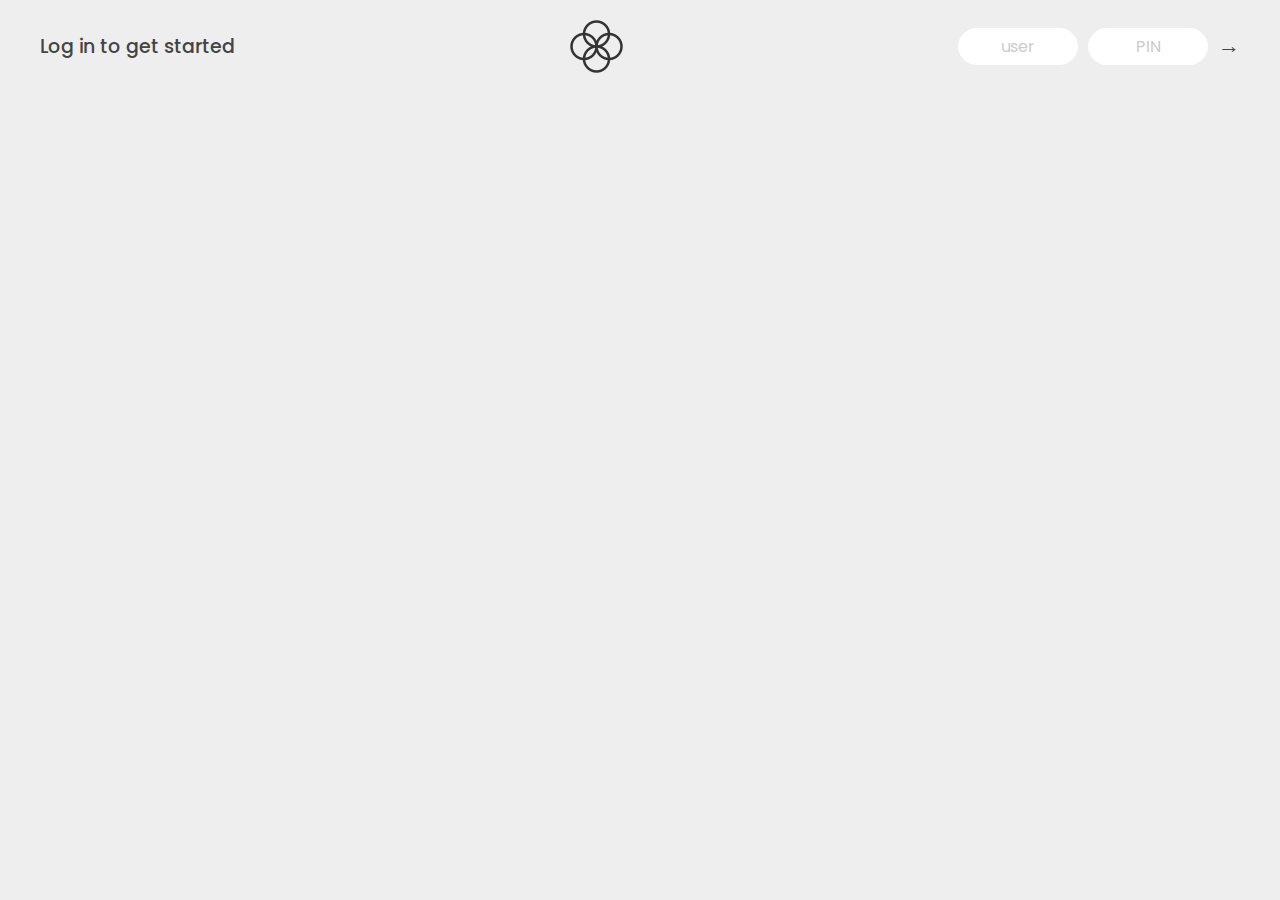
==== bankist/bankist.html @ f9e7317e "settign up bankist-app, implementing several first eatures" ====
<!DOCTYPE html>
<html lang="en">
  <head>
    <meta charset="UTF-8" />
    <meta name="viewport" content="width=device-width, initial-scale=1.0" />
    <meta http-equiv="X-UA-Compatible" content="ie=edge" />
    <link rel="shortcut icon" type="image/png" href="/bankist/icon.png" />
    <link
      href="https://fonts.googleapis.com/css?family=Poppins:400,500,600&display=swap"
      rel="stylesheet"
    />
    <link rel="stylesheet" href="/css/bankist.css" />
    <title>Bankist</title>
  </head>
  <body>
    <!-- TOP NAVIGATION -->
    <nav>
      <p class="welcome">Log in to get started</p>
      <img src="/bankist/logo.png" alt="Logo" class="logo" />
      <form class="login">
        <input type="text" placeholder="user" class="login__input login__input--user" />
        <!-- In practice, use type="password" -->
        <input type="text" placeholder="PIN" maxlength="4" class="login__input login__input--pin" />
        <button class="login__btn">&rarr;</button>
      </form>
    </nav>

    <main class="app">
      <!-- BALANCE -->
      <div class="balance">
        <div>
          <p class="balance__label">Current balance</p>
          <p class="balance__date">As of <span class="date">05/03/2037</span></p>
        </div>
        <p class="balance__value">0000€</p>
      </div>

      <!-- MOVEMENTS -->
      <div class="movements">
        <div class="movements__row">
          <div class="movements__type movements__type--deposit">2 deposit</div>
          <div class="movements__date">3 days ago</div>
          <div class="movements__value">4 000€</div>
        </div>
        <div class="movements__row">
          <div class="movements__type movements__type--withdrawal">1 withdrawal</div>
          <div class="movements__date">24/01/2037</div>
          <div class="movements__value">-378€</div>
        </div>
      </div>

      <!-- SUMMARY -->
      <div class="summary">
        <p class="summary__label">In</p>
        <p class="summary__value summary__value--in">0000€</p>
        <p class="summary__label">Out</p>
        <p class="summary__value summary__value--out">0000€</p>
        <p class="summary__label">Interest</p>
        <p class="summary__value summary__value--interest">0000€</p>
        <button class="btn--sort">&downarrow; SORT</button>
      </div>

      <!-- OPERATION: TRANSFERS -->
      <div class="operation operation--transfer">
        <h2>Transfer money</h2>
        <form class="form form--transfer">
          <input type="text" class="form__input form__input--to" />
          <input type="number" class="form__input form__input--amount" />
          <button class="form__btn form__btn--transfer">&rarr;</button>
          <label class="form__label">Transfer to</label>
          <label class="form__label">Amount</label>
        </form>
      </div>

      <!-- OPERATION: LOAN -->
      <div class="operation operation--loan">
        <h2>Request loan</h2>
        <form class="form form--loan">
          <input type="number" class="form__input form__input--loan-amount" />
          <button class="form__btn form__btn--loan">&rarr;</button>
          <label class="form__label form__label--loan">Amount</label>
        </form>
      </div>

      <!-- OPERATION: CLOSE -->
      <div class="operation operation--close">
        <h2>Close account</h2>
        <form class="form form--close">
          <input type="text" class="form__input form__input--user" />
          <input type="password" maxlength="6" class="form__input form__input--pin" />
          <button class="form__btn form__btn--close">&rarr;</button>
          <label class="form__label">Confirm user</label>
          <label class="form__label">Confirm PIN</label>
        </form>
      </div>

      <!-- LOGOUT TIMER -->
      <p class="logout-timer">You will be logged out in <span class="timer">05:00</span></p>
    </main>

    <!-- <footer>
      &copy; by Jonas Schmedtmann. Don't claim as your own :)
    </footer> -->
    <script src="./bankist.js"></script>
  </body>
</html>
---- css/bankist.css ----
* {
  margin: 0;
  padding: 0;
  box-sizing: inherit;
}

:root {
  --color-white: #ffffff;
  --color-black: #444;
  --color-primary: #e52a58;
  --color-secondary: #39b385;
  --color-tertiary: #ffb003;
}

html {
  font-size: 62.5%;
  box-sizing: border-box;
}

body {
  font-family: "Poppins", sans-serif;
  color: var(--color-black);
  background-color: #eee;
  height: 100vh;
  padding: 2rem;
}

nav {
  display: flex;
  justify-content: space-between;
  align-items: center;
  padding: 0 2rem;
}

.welcome {
  font-size: 1.9rem;
  font-weight: 500;
}

.logo {
  height: 5.25rem;
}

.login {
  display: flex;
}

.login__input {
  border: none;
  padding: 0.5rem 2rem;
  font-size: 1.6rem;
  font-family: inherit;
  text-align: center;
  width: 12rem;
  border-radius: 10rem;
  margin-right: 1rem;
  color: inherit;
  border: 1px solid var(--color-white);
  transition: all 0.3s;
}

.login__input:focus {
  outline: none;
  border: 1px solid #ccc;
}

.login__input::-moz-placeholder {
  color: #ccc;
}

.login__input::placeholder {
  color: #ccc;
}

.login__btn {
  border: none;
  background: none;
  font-size: 2.2rem;
  color: inherit;
  cursor: pointer;
  transition: all 0.3s;
}

.login__btn:hover,
.login__btn:focus,
.btn--sort:hover,
.btn--sort:focus {
  outline: none;
  color: #777;
}

/* MAIN */
.app {
  position: relative;
  max-width: 100rem;
  margin: 4rem auto;
  display: grid;
  grid-template-columns: 4fr 3fr;
  grid-template-rows: auto repeat(3, 15rem) auto;
  gap: 2rem;
  /* NOTE This creates the fade in/out anumation */
  opacity: 0;
  transition: all 1s;
}

.balance {
  grid-column: 1/span 2;
  display: flex;
  align-items: flex-end;
  justify-content: space-between;
  margin-bottom: 2rem;
}

.balance__label {
  font-size: 2.2rem;
  font-weight: 500;
  margin-bottom: -0.2rem;
}

.balance__date {
  font-size: 1.4rem;
  color: #888;
}

.balance__value {
  font-size: 4.5rem;
  font-weight: 400;
}

/* MOVEMENTS */
.movements {
  grid-row: 2/span 3;
  background-color: var(--color-white);
  border-radius: 1rem;
  overflow: scroll;
}

.movements__row {
  padding: 2.25rem 4rem;
  display: flex;
  align-items: center;
  border-bottom: 1px solid #eee;
}

.movements__type {
  font-size: 1.1rem;
  text-transform: uppercase;
  font-weight: 500;
  color: var(--color-white);
  padding: 0.1rem 1rem;
  border-radius: 10rem;
  margin-right: 2rem;
}

.movements__date {
  font-size: 1.1rem;
  text-transform: uppercase;
  font-weight: 500;
  color: #666;
}

.movements__type--deposit {
  background-image: linear-gradient(to top left, #39b385, #9be15d);
}

.movements__type--withdrawal {
  background-image: linear-gradient(to top left, #e52a5a, #ff585f);
}

.movements__value {
  font-size: 1.7rem;
  margin-left: auto;
}

/* SUMMARY */
.summary {
  grid-row: 5/6;
  display: flex;
  align-items: baseline;
  padding: 0 0.3rem;
  margin-top: 1rem;
}

.summary__label {
  font-size: 1.2rem;
  font-weight: 500;
  text-transform: uppercase;
  margin-right: 0.8rem;
}

.summary__value {
  font-size: 2.2rem;
  margin-right: 2.5rem;
}

.summary__value--in,
.summary__value--interest {
  color: #66c873;
}

.summary__value--out {
  color: #f5465d;
}

.btn--sort {
  margin-left: auto;
  border: none;
  background: none;
  font-size: 1.3rem;
  font-weight: 500;
  cursor: pointer;
}

/* OPERATIONS */
.operation {
  border-radius: 1rem;
  padding: 3rem 4rem;
  color: #333;
}

.operation--transfer {
  background-image: linear-gradient(to top left, #ffb003, #ffcb03);
}

.operation--loan {
  background-image: linear-gradient(to top left, #39b385, #9be15d);
}

.operation--close {
  background-image: linear-gradient(to top left, #e52a5a, #ff585f);
}

h2 {
  margin-bottom: 1.5rem;
  font-size: 1.7rem;
  font-weight: 600;
  color: #333;
}

.form {
  display: grid;
  grid-template-columns: 2.5fr 2.5fr 1fr;
  grid-template-rows: auto auto;
  gap: 0.4rem 1rem;
}

/* Exceptions for interst */
.form.form--loan {
  grid-template-columns: 2.5fr 1fr 2.5fr;
}

.form__label--loan {
  grid-row: 2;
}

/* End exceptions */
.form__input {
  width: 100%;
  border: none;
  background-color: rgba(255, 255, 255, 0.4);
  font-family: inherit;
  font-size: 1.5rem;
  text-align: center;
  color: #333;
  padding: 0.3rem 1rem;
  border-radius: 0.7rem;
  transition: all 0.3s;
}

.form__input:focus {
  outline: none;
  background-color: rgba(255, 255, 255, 0.6);
}

.form__label {
  font-size: 1.3rem;
  text-align: center;
}

.form__btn {
  border: none;
  border-radius: 0.7rem;
  font-size: 1.8rem;
  background-color: var(--color-white);
  cursor: pointer;
  transition: all 0.3s;
}

.form__btn:focus {
  outline: none;
  background-color: rgba(255, 255, 255, 0.8);
}

.logout-timer {
  padding: 0 0.3rem;
  margin-top: 1.9rem;
  text-align: right;
  font-size: 1.25rem;
}

.timer {
  font-weight: 600;
}/*# sourceMappingURL=bankist.css.map */
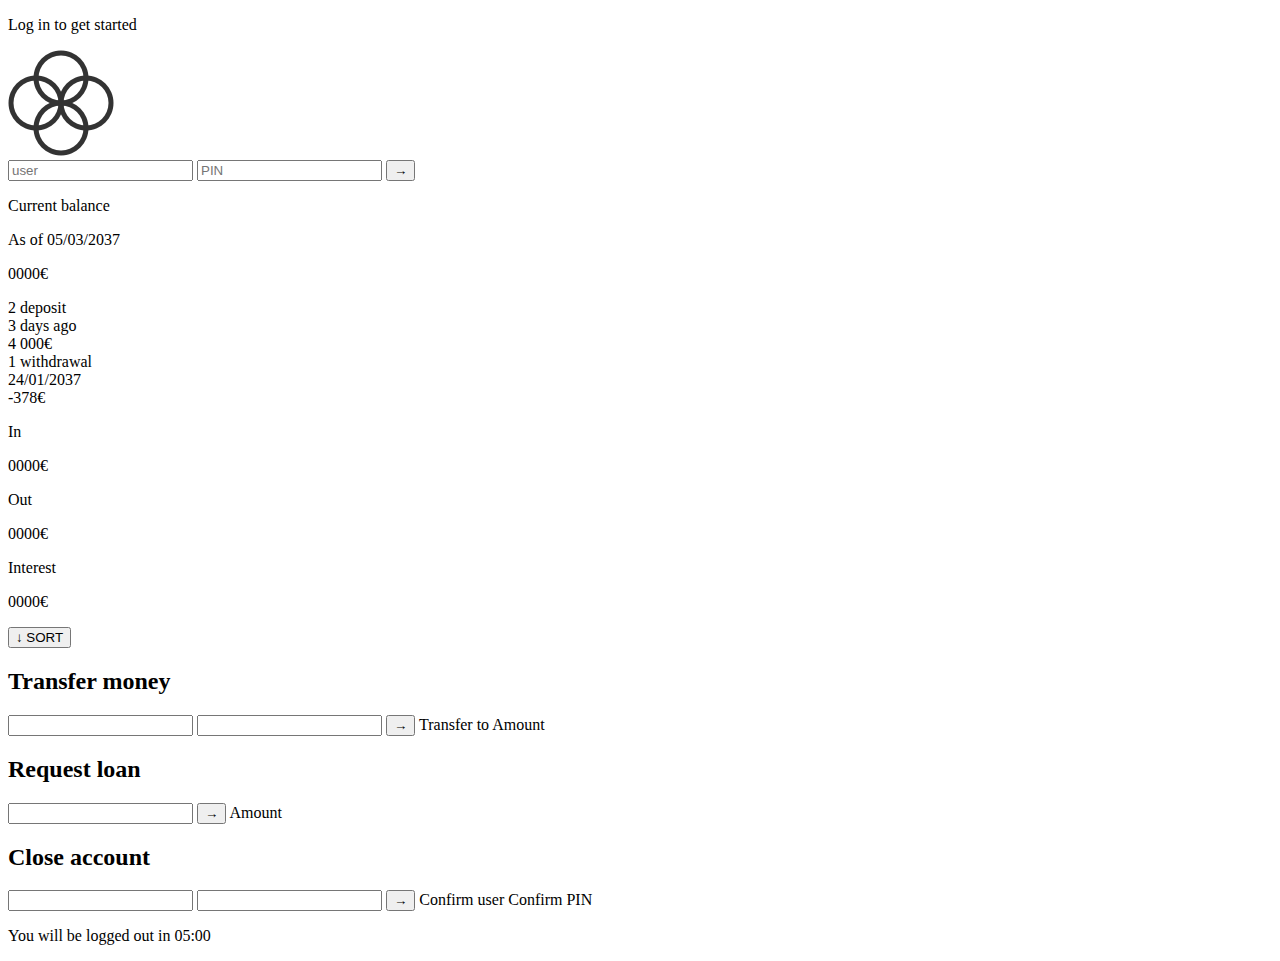
==== commit 6899a722: "refactor css file path" ====
--- a/bankist/bankist.html
+++ b/bankist/bankist.html
@@ -9,7 +9,7 @@
       href="https://fonts.googleapis.com/css?family=Poppins:400,500,600&display=swap"
       rel="stylesheet"
     />
-    <link rel="stylesheet" href="/css/bankist.css" />
+    <link rel="stylesheet" href="./css/bankist.css" />
     <title>Bankist</title>
   </head>
   <body>
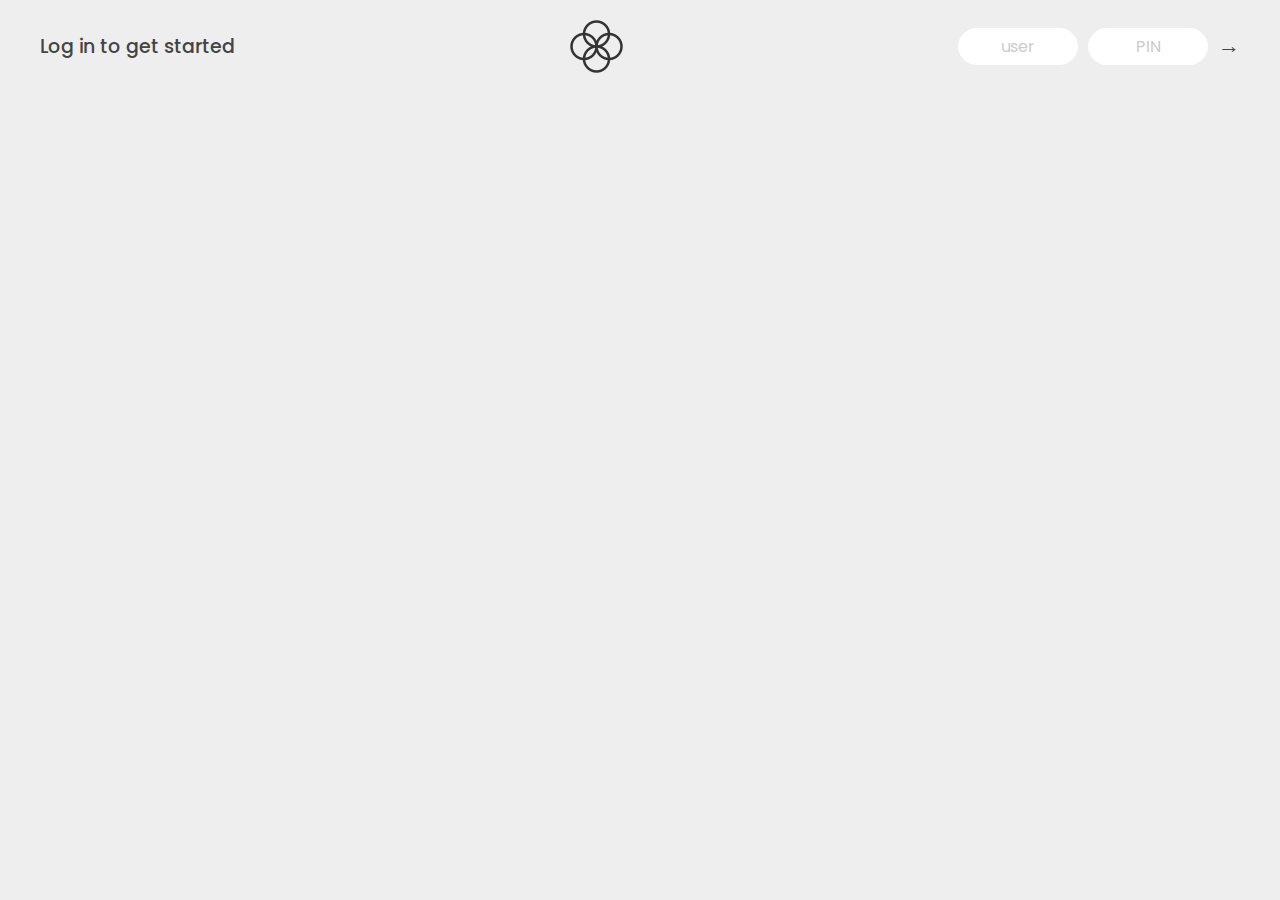
==== commit 33773221: "refactor css path" ====
--- a/bankist/bankist.html
+++ b/bankist/bankist.html
@@ -4,19 +4,19 @@
     <meta charset="UTF-8" />
     <meta name="viewport" content="width=device-width, initial-scale=1.0" />
     <meta http-equiv="X-UA-Compatible" content="ie=edge" />
-    <link rel="shortcut icon" type="image/png" href="/bankist/icon.png" />
+    <link rel="shortcut icon" type="image/png" href="../bankist/icon.png" />
     <link
       href="https://fonts.googleapis.com/css?family=Poppins:400,500,600&display=swap"
       rel="stylesheet"
     />
-    <link rel="stylesheet" href="./css/bankist.css" />
+    <link rel="stylesheet" href="../css/bankist.css" />
     <title>Bankist</title>
   </head>
   <body>
     <!-- TOP NAVIGATION -->
     <nav>
       <p class="welcome">Log in to get started</p>
-      <img src="/bankist/logo.png" alt="Logo" class="logo" />
+      <img src="../bankist/logo.png" alt="Logo" class="logo" />
       <form class="login">
         <input type="text" placeholder="user" class="login__input login__input--user" />
         <!-- In practice, use type="password" -->
--- a/css/bankist.css
+++ b/css/bankist.css
@@ -0,0 +1,303 @@
+* {
+  margin: 0;
+  padding: 0;
+  box-sizing: inherit;
+}
+
+:root {
+  --color-white: #ffffff;
+  --color-black: #444;
+  --color-primary: #e52a58;
+  --color-secondary: #39b385;
+  --color-tertiary: #ffb003;
+}
+
+html {
+  font-size: 62.5%;
+  box-sizing: border-box;
+}
+
+body {
+  font-family: "Poppins", sans-serif;
+  color: var(--color-black);
+  background-color: #eee;
+  height: 100vh;
+  padding: 2rem;
+}
+
+nav {
+  display: flex;
+  justify-content: space-between;
+  align-items: center;
+  padding: 0 2rem;
+}
+
+.welcome {
+  font-size: 1.9rem;
+  font-weight: 500;
+}
+
+.logo {
+  height: 5.25rem;
+}
+
+.login {
+  display: flex;
+}
+
+.login__input {
+  border: none;
+  padding: 0.5rem 2rem;
+  font-size: 1.6rem;
+  font-family: inherit;
+  text-align: center;
+  width: 12rem;
+  border-radius: 10rem;
+  margin-right: 1rem;
+  color: inherit;
+  border: 1px solid var(--color-white);
+  transition: all 0.3s;
+}
+
+.login__input:focus {
+  outline: none;
+  border: 1px solid #ccc;
+}
+
+.login__input::-moz-placeholder {
+  color: #ccc;
+}
+
+.login__input::placeholder {
+  color: #ccc;
+}
+
+.login__btn {
+  border: none;
+  background: none;
+  font-size: 2.2rem;
+  color: inherit;
+  cursor: pointer;
+  transition: all 0.3s;
+}
+
+.login__btn:hover,
+.login__btn:focus,
+.btn--sort:hover,
+.btn--sort:focus {
+  outline: none;
+  color: #777;
+}
+
+/* MAIN */
+.app {
+  position: relative;
+  max-width: 100rem;
+  margin: 4rem auto;
+  display: grid;
+  grid-template-columns: 4fr 3fr;
+  grid-template-rows: auto repeat(3, 15rem) auto;
+  gap: 2rem;
+  /* NOTE This creates the fade in/out anumation */
+  opacity: 0;
+  transition: all 1s;
+}
+
+.balance {
+  grid-column: 1/span 2;
+  display: flex;
+  align-items: flex-end;
+  justify-content: space-between;
+  margin-bottom: 2rem;
+}
+
+.balance__label {
+  font-size: 2.2rem;
+  font-weight: 500;
+  margin-bottom: -0.2rem;
+}
+
+.balance__date {
+  font-size: 1.4rem;
+  color: #888;
+}
+
+.balance__value {
+  font-size: 4.5rem;
+  font-weight: 400;
+}
+
+/* MOVEMENTS */
+.movements {
+  grid-row: 2/span 3;
+  background-color: var(--color-white);
+  border-radius: 1rem;
+  overflow: scroll;
+}
+
+.movements__row {
+  padding: 2.25rem 4rem;
+  display: flex;
+  align-items: center;
+  border-bottom: 1px solid #eee;
+}
+
+.movements__type {
+  font-size: 1.1rem;
+  text-transform: uppercase;
+  font-weight: 500;
+  color: var(--color-white);
+  padding: 0.1rem 1rem;
+  border-radius: 10rem;
+  margin-right: 2rem;
+}
+
+.movements__date {
+  font-size: 1.1rem;
+  text-transform: uppercase;
+  font-weight: 500;
+  color: #666;
+}
+
+.movements__type--deposit {
+  background-image: linear-gradient(to top left, #39b385, #9be15d);
+}
+
+.movements__type--withdrawal {
+  background-image: linear-gradient(to top left, #e52a5a, #ff585f);
+}
+
+.movements__value {
+  font-size: 1.7rem;
+  margin-left: auto;
+}
+
+/* SUMMARY */
+.summary {
+  grid-row: 5/6;
+  display: flex;
+  align-items: baseline;
+  padding: 0 0.3rem;
+  margin-top: 1rem;
+}
+
+.summary__label {
+  font-size: 1.2rem;
+  font-weight: 500;
+  text-transform: uppercase;
+  margin-right: 0.8rem;
+}
+
+.summary__value {
+  font-size: 2.2rem;
+  margin-right: 2.5rem;
+}
+
+.summary__value--in,
+.summary__value--interest {
+  color: #66c873;
+}
+
+.summary__value--out {
+  color: #f5465d;
+}
+
+.btn--sort {
+  margin-left: auto;
+  border: none;
+  background: none;
+  font-size: 1.3rem;
+  font-weight: 500;
+  cursor: pointer;
+}
+
+/* OPERATIONS */
+.operation {
+  border-radius: 1rem;
+  padding: 3rem 4rem;
+  color: #333;
+}
+
+.operation--transfer {
+  background-image: linear-gradient(to top left, #ffb003, #ffcb03);
+}
+
+.operation--loan {
+  background-image: linear-gradient(to top left, #39b385, #9be15d);
+}
+
+.operation--close {
+  background-image: linear-gradient(to top left, #e52a5a, #ff585f);
+}
+
+h2 {
+  margin-bottom: 1.5rem;
+  font-size: 1.7rem;
+  font-weight: 600;
+  color: #333;
+}
+
+.form {
+  display: grid;
+  grid-template-columns: 2.5fr 2.5fr 1fr;
+  grid-template-rows: auto auto;
+  gap: 0.4rem 1rem;
+}
+
+/* Exceptions for interst */
+.form.form--loan {
+  grid-template-columns: 2.5fr 1fr 2.5fr;
+}
+
+.form__label--loan {
+  grid-row: 2;
+}
+
+/* End exceptions */
+.form__input {
+  width: 100%;
+  border: none;
+  background-color: rgba(255, 255, 255, 0.4);
+  font-family: inherit;
+  font-size: 1.5rem;
+  text-align: center;
+  color: #333;
+  padding: 0.3rem 1rem;
+  border-radius: 0.7rem;
+  transition: all 0.3s;
+}
+
+.form__input:focus {
+  outline: none;
+  background-color: rgba(255, 255, 255, 0.6);
+}
+
+.form__label {
+  font-size: 1.3rem;
+  text-align: center;
+}
+
+.form__btn {
+  border: none;
+  border-radius: 0.7rem;
+  font-size: 1.8rem;
+  background-color: var(--color-white);
+  cursor: pointer;
+  transition: all 0.3s;
+}
+
+.form__btn:focus {
+  outline: none;
+  background-color: rgba(255, 255, 255, 0.8);
+}
+
+.logout-timer {
+  padding: 0 0.3rem;
+  margin-top: 1.9rem;
+  text-align: right;
+  font-size: 1.25rem;
+}
+
+.timer {
+  font-weight: 600;
+}/*# sourceMappingURL=bankist.css.map */